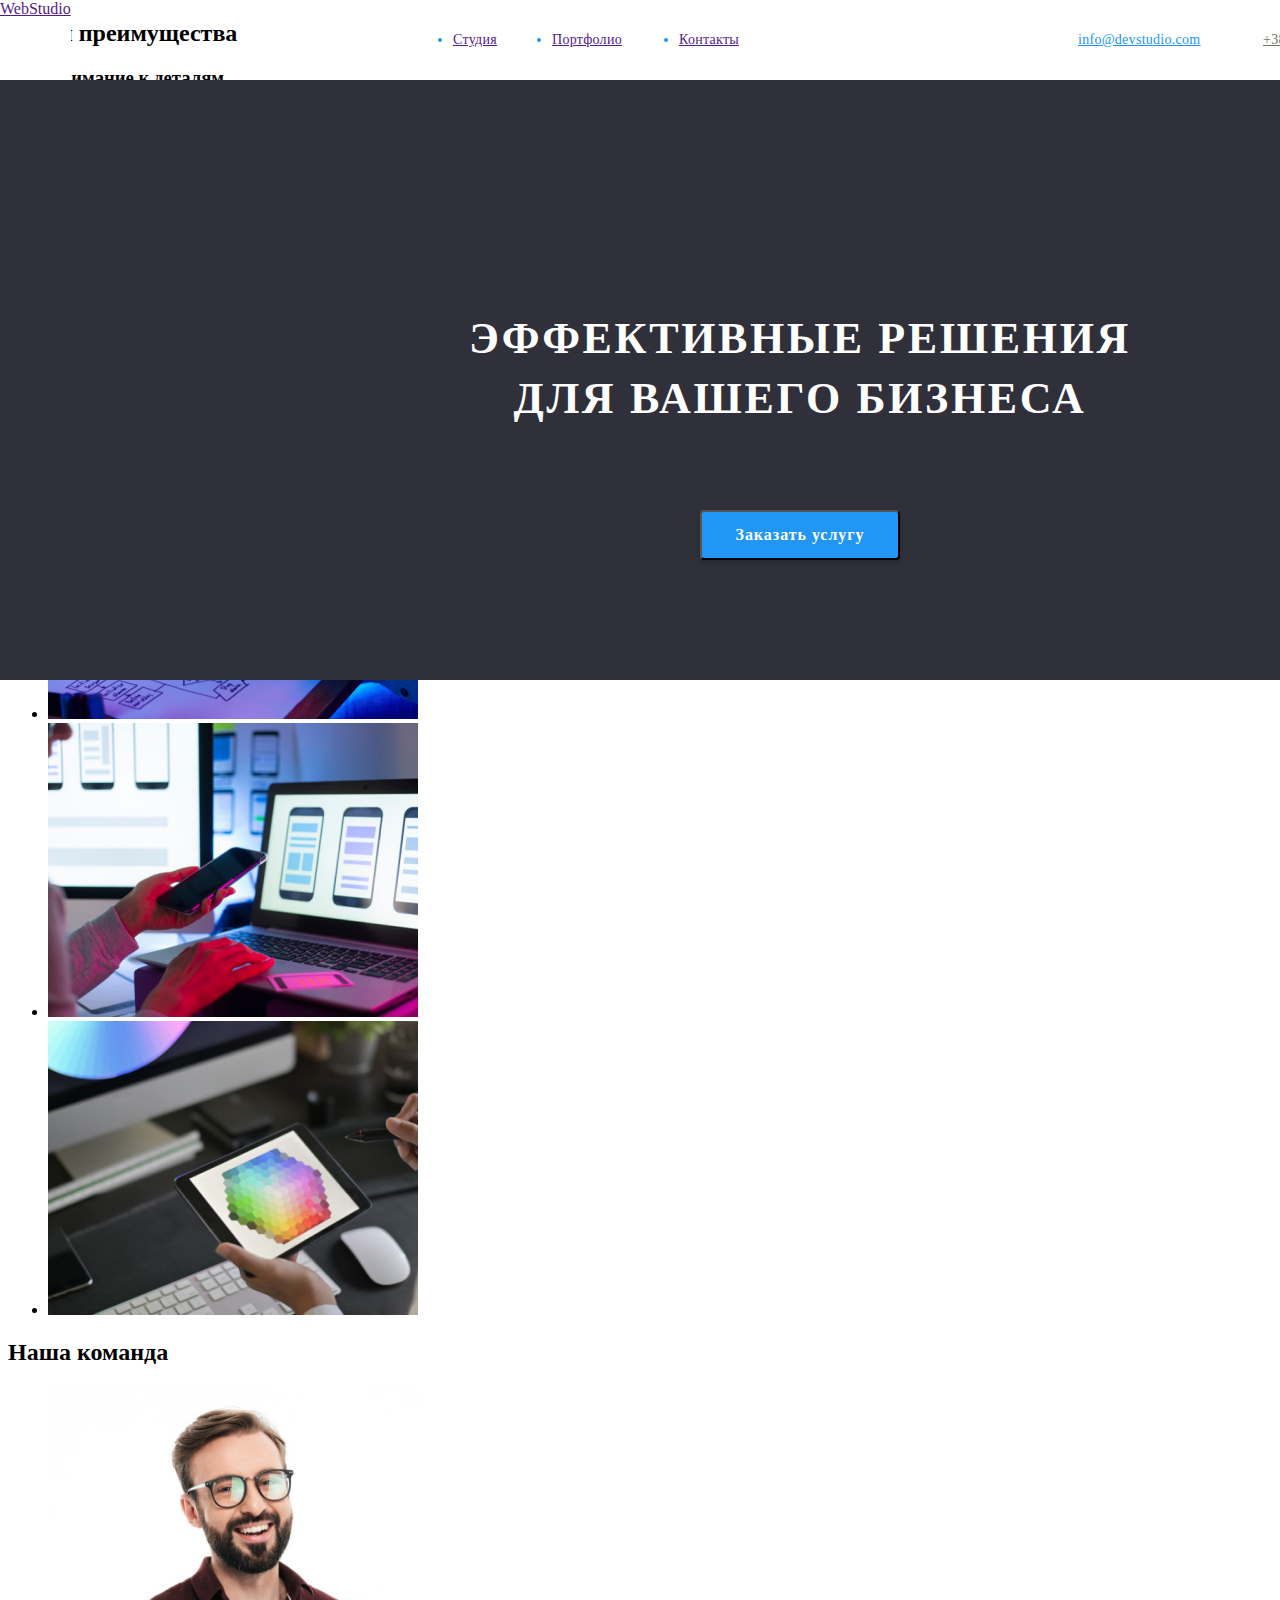
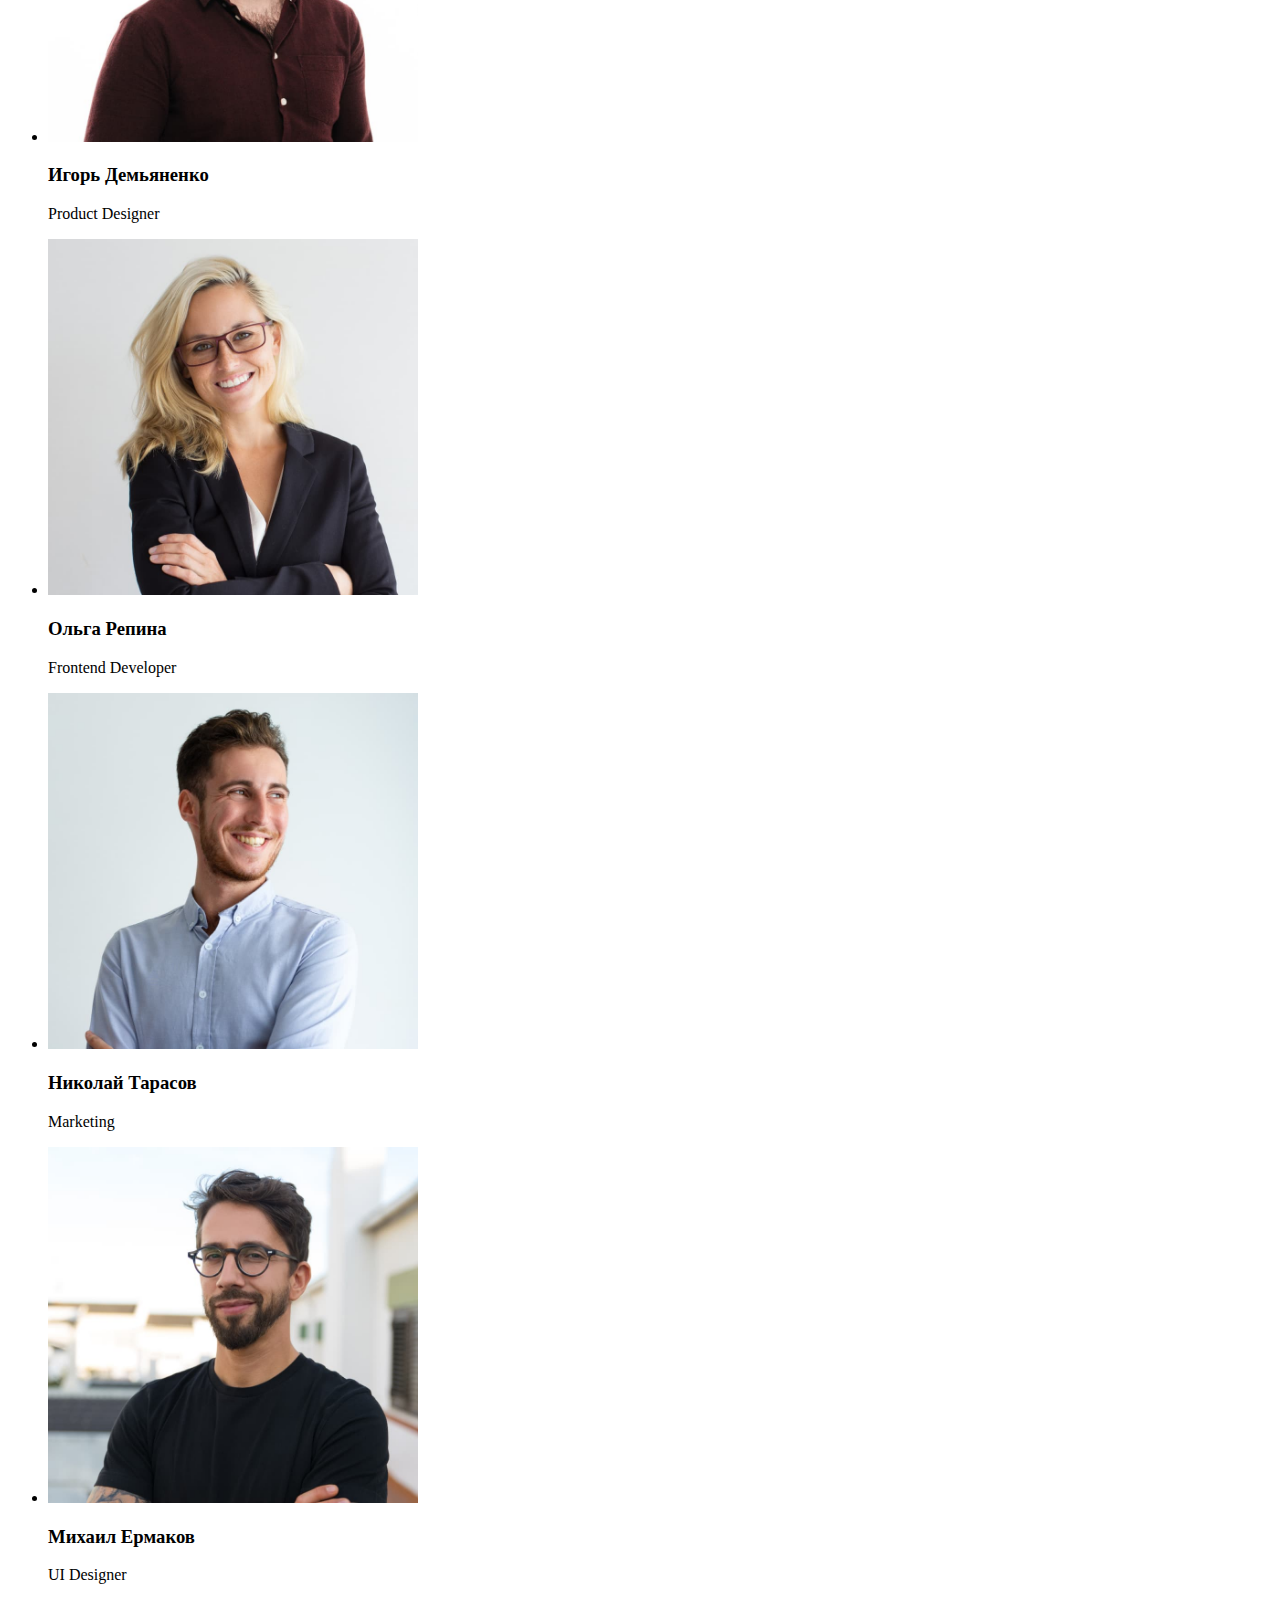
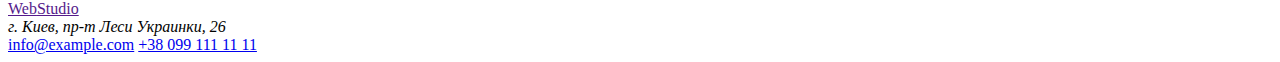
==== Index.html @ dd36829d "Copy" ====
<!DOCTYPE html>
<html lang="ru">
<head>
    <meta charset="UTF-8">
    <meta http-equiv="X-UA-Compatible" content="IE=edge">
    <meta name="viewport" content="width=device-width, initial-scale=1.0">
    <link href="./css/styles.css" rel="stylesheet">
    <title>Homework</title>
</head>
<body>
    <!-- Header-->
    <header>
        <a href=""><span class="web">Web</span>Studio</a>
        <nav>
            <ul class="links">
                <li class="studio">
                    <a href=""> Студия</a>
                </li>
                <li class="portfolio">
                    <a href=""> Портфолио</a>
                </li>
                <li class="upcontact">
                    <a href=""> Контакты</a>
                </li>
            </ul>
        </nav>
        <a href="mailto:info@devstudio.com" class="upmail">info@devstudio.com</a >
        <a href="tel:+380961111111" class="upcontacts">+38 096 111 11 11</a> 
    </header>
    <main>
        <!-- Hero-->
        <section class="hero">
            <h1>Эффективные решения<br /> для вашего бизнеса</h1>
            <button type="button">Заказать услугу</button>
        </section>
        
        <!-- About us-->
        <section class="aboutus">
            <h2>Наши преимущества</h2>
            <ul>
                <li>
                    <h3>Внимание к деталям</h3>
                    <p>Идейные соображения, а также начало повседневной работы по формированию позиции.</p>
                </li>
                <li>
                    <h3>Пунктуальность</h3>
                    <p>Задача организации, в особенности же рамки и место обучения кадров влечет за собой.</p>
                </li>
                <li>
                    <h3>Планирование</h3>
                    <p>Равным образом консультация с широким активом в значительной степени обуславливает.</p>
                </li>
                <li>
                    <h3>Современные технологии</h3>
                    <p>Значимость этих проблем настолько очевидна, что реализация плановых заданий.</p>
                </li>
            </ul>            
        </section>
        
        <!-- Our work-->
        <section class="ourwork">
            <h2>Чем мы занимаемся</h2>
            <ul>
                <li><img src="./images/image1.jpg" alt="Печатает код" width="370"></li>
                <li><img src="./images/image2.jpg" alt="Выбирает тему для смартфона" width="370"></li>
                <li><img src="./images/image3.jpg" alt="Выбирает цвет на планшете" width="370"></li>
            </ul> 
        </section>
        
        <!-- Team-->
        <section class="team">
            <h2>Наша команда</h2>
            <ul>
                <li>
                    <img src="./images/image4.jpg" alt="Игорь Демьяненко" width="370">
                    <h3>Игорь Демьяненко</h3>
                    <p lang="en">Product Designer</p>
                </li>
                <li>
                    <img src="./images/image5.jpg" alt="Ольга Репина" width="370">
                    <h3>Ольга Репина</h3>
                    <p lang="en">Frontend Developer</p>
                </li>
                <li>
                    <img src="./images/image6.jpg" alt="Николай Тарасов" width="370">
                    <h3>Николай Тарасов</h3>
                    <p lang="en">Marketing</p>
                </li>
                <li>
                    <img src="./images/image7.jpg" alt="Михаил Ермаков" width="370">
                    <h3>Михаил Ермаков</h3>
                    <p lang="en">UI Designer</p>
                </li>
            </ul>
        </section>
    </main>
    <footer>
        <a href=""><span class="web">Web</span>Studio</a>
        <address>г. Киев, пр-т Леси Украинки, 26</address>
        <a href="mailto:info@devstudio.com">info@example.com</a>
        <a href="tel:+380961111111">+38 099 111 11 11</a>
    </footer>
</body>
</html>
---- css/styles.css ----
header {
  position: absolute;
  width: auto;
  height: 80px;
  left: 0px;
  top: 0px;

  background: #ffffff;
}

.webstudio {
  position: absolute;
  width: 145px;
  height: 31px;
  left: 215px;
  top: 24px;

  font-family: Raleway;
  font-style: normal;
  font-weight: bold;
  font-size: 26px;
  line-height: 31px;
  /* identical to box height */

  letter-spacing: 0.03em;

  color: #2196f3;
}

.studio {
  position: absolute;
  width: 49px;
  height: 16px;
  left: 453px;
  top: 32px;

  font-family: Roboto;
  font-style: normal;
  font-weight: 500;
  font-size: 14px;
  line-height: 16px;
  letter-spacing: 0.02em;

  color: #2196f3;
}

.portfolio {
  position: absolute;
  width: 77px;
  height: 16px;
  left: 552px;
  top: 32px;

  font-family: Roboto;
  font-style: normal;
  font-weight: 500;
  font-size: 14px;
  line-height: 16px;
  letter-spacing: 0.02em;

  color: #2196f3;
}

.upcontact {
  position: absolute;
  width: 68px;
  height: 16px;
  left: 679px;
  top: 32px;

  font-family: Roboto;
  font-style: normal;
  font-weight: 500;
  font-size: 14px;
  line-height: 16px;
  letter-spacing: 0.02em;

  color: #2196f3;
}
.upcontacts {
  position: absolute;
  width: 122px;
  height: 16px;
  left: 1263px;
  top: 32px;

  font-family: Roboto;
  font-style: normal;
  font-weight: 500;
  font-size: 14px;
  line-height: 16px;
  letter-spacing: 0.02em;

  color: #757575;
}

.upmail {
  position: absolute;
  width: 135px;
  height: 16px;
  left: 1078px;
  top: 32px;

  font-family: Roboto;
  font-style: normal;
  font-weight: 500;
  font-size: 14px;
  line-height: 16px;
  letter-spacing: 0.02em;

  color: #2196f3;
}

.hero {
  position: absolute;
  width: 1600px;
  height: 600px;
  left: 0px;
  top: 80px;

  background: #2f303a;
}

h1 {
  position: absolute;
  width: 696px;
  height: 120px;
  left: 452px;
  top: 200px;

  font-family: Roboto;
  font-style: normal;
  font-weight: 900;
  font-size: 44px;
  line-height: 60px;
  /* or 136% */

  text-align: center;
  letter-spacing: 0.06em;
  text-transform: uppercase;

  color: #ffffff;
}

button {
  position: absolute;
  width: 200px;
  height: 50px;
  left: 700px;
  top: 430px;
  background: #2196f3;
  box-shadow: 0px 4px 4px rgba(0, 0, 0, 0.15);
  border-radius: 4px;
  font-family: roboto;
  font-style: normal;
  font-weight: bold;
  font-size: 16px;
  line-height: 30px;
  letter-spacing: 0.06em;
  color: #ffffff;
}
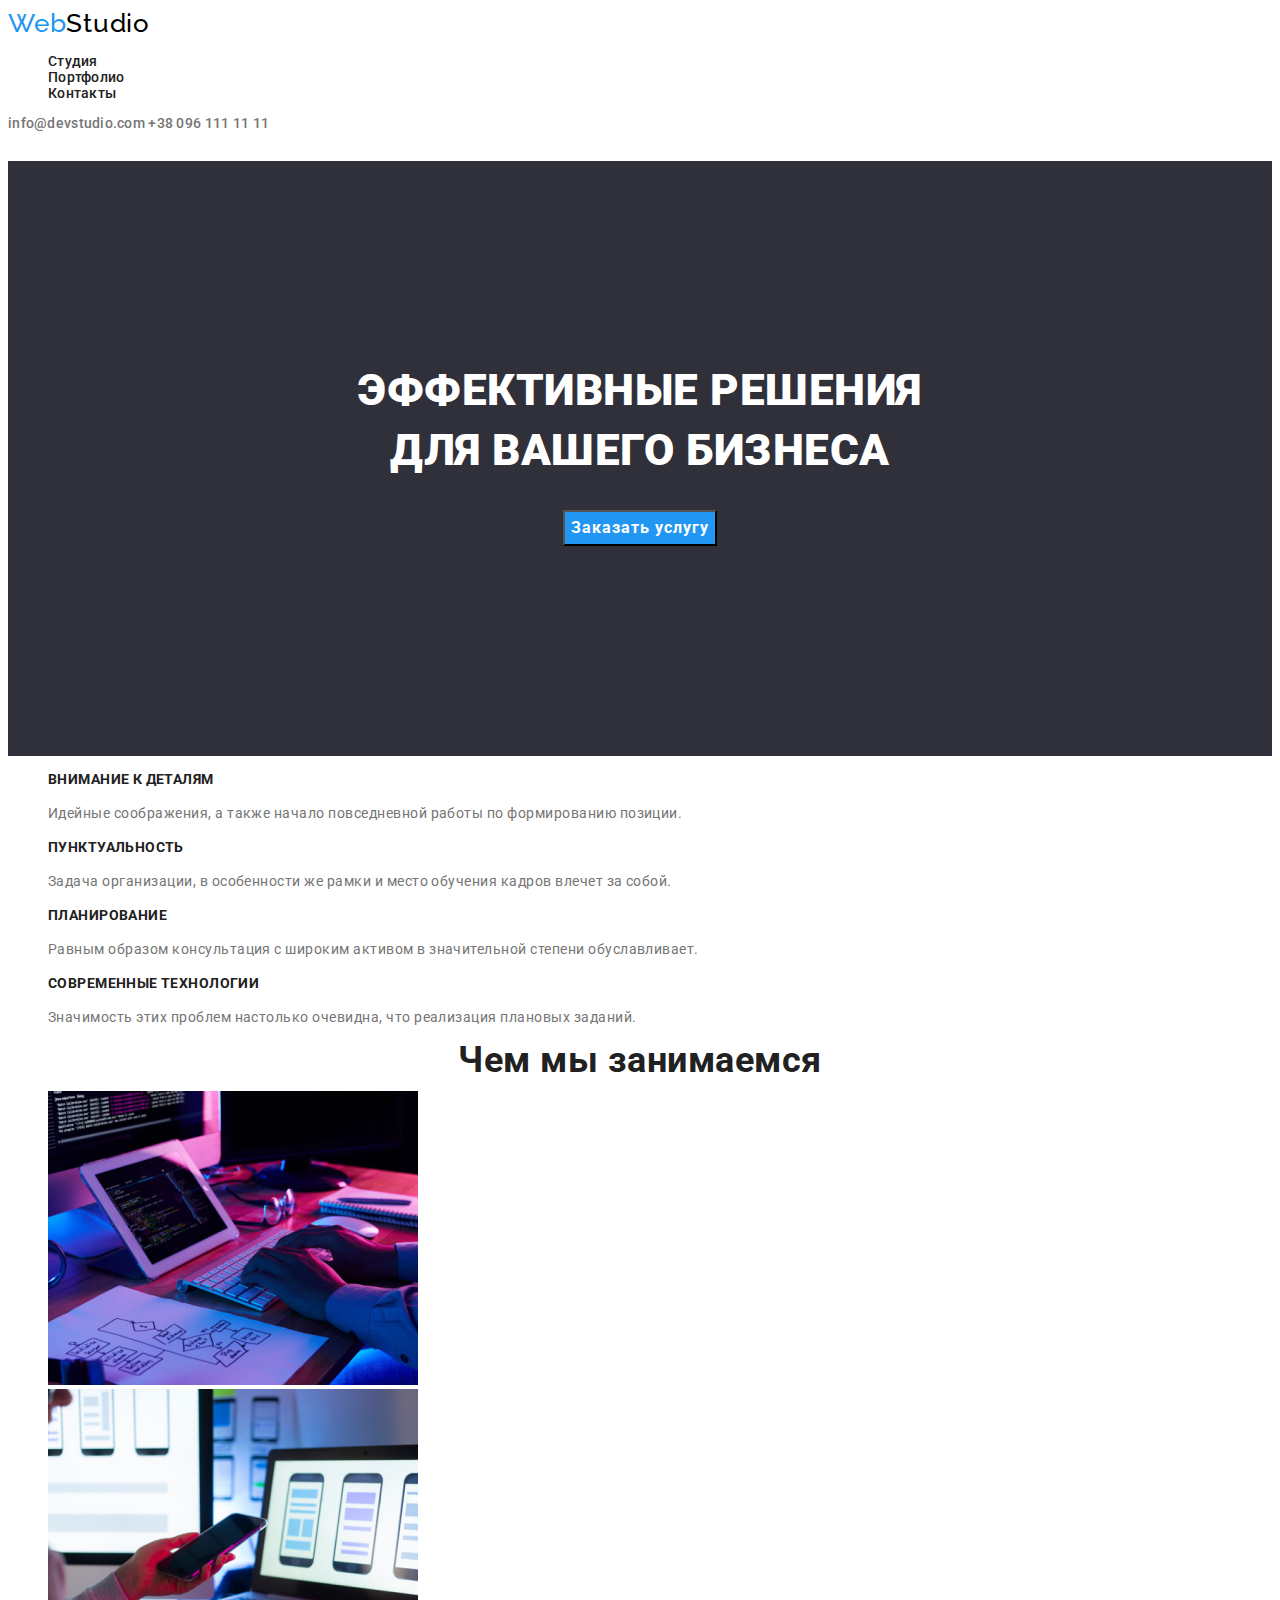
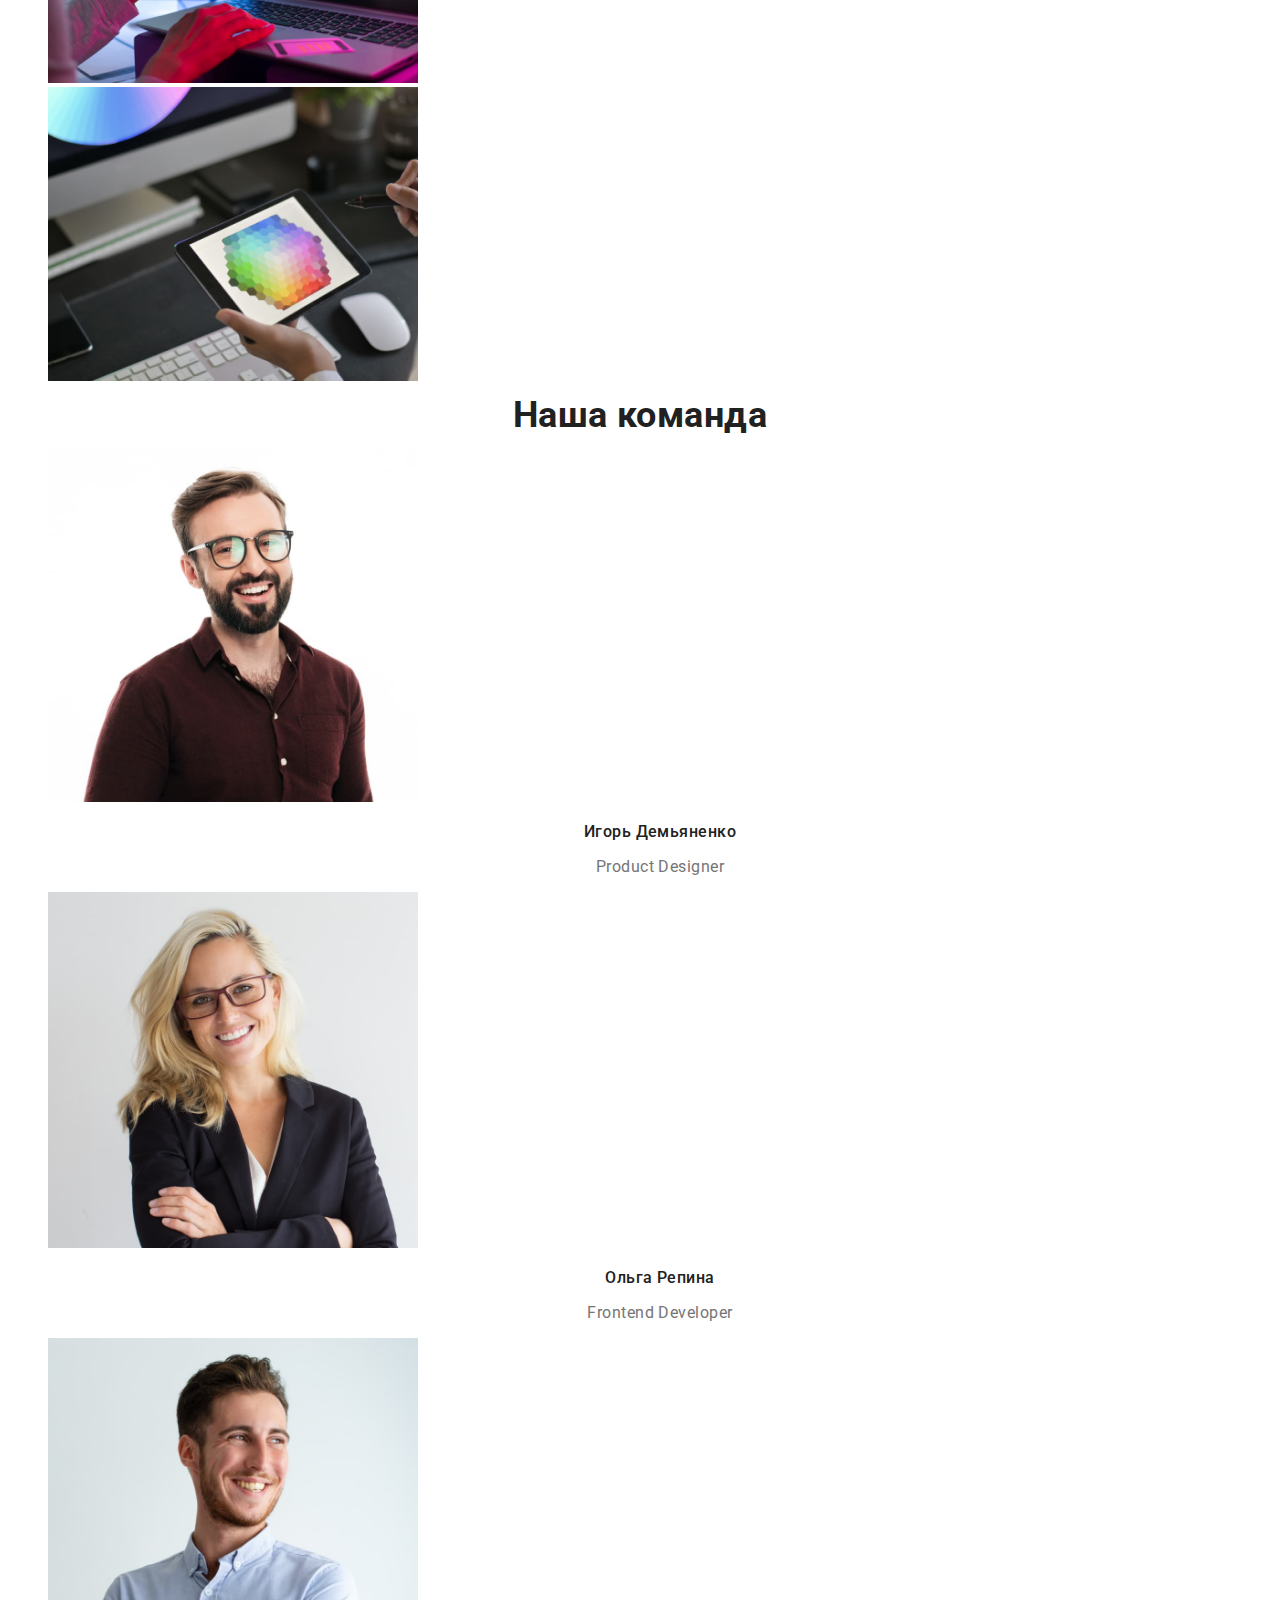
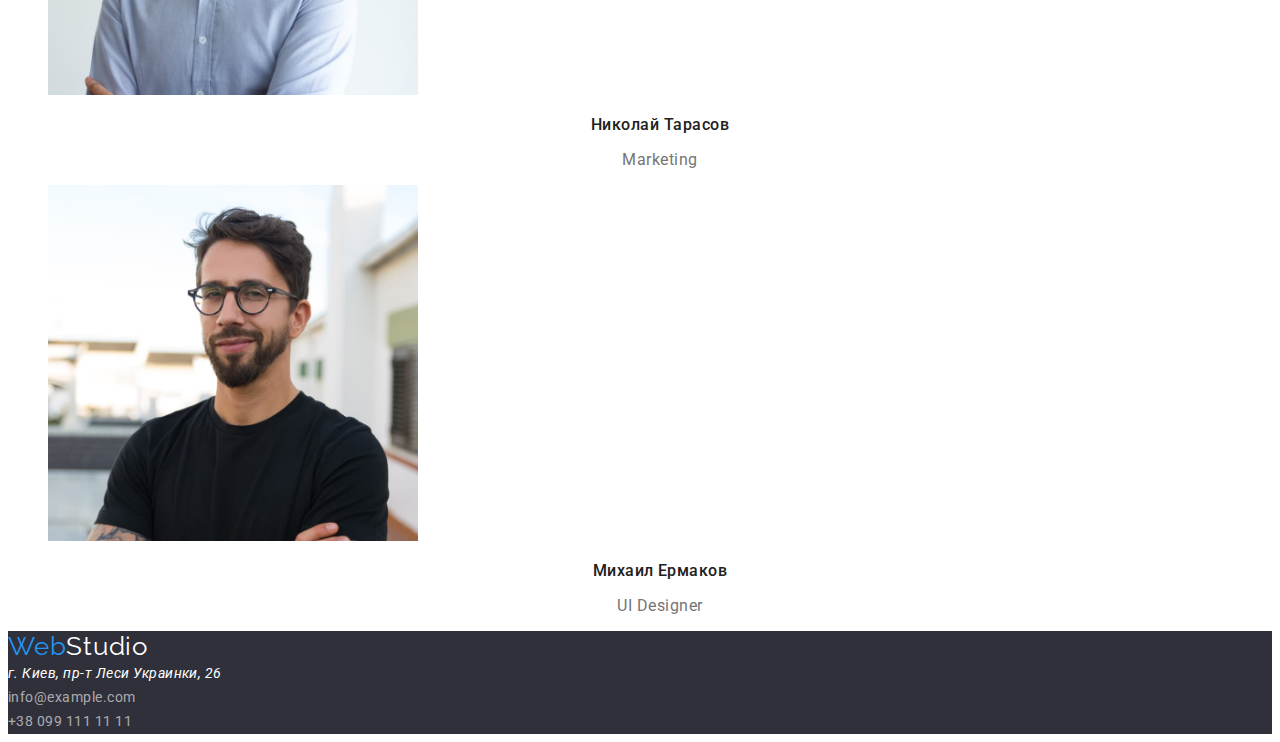
==== commit 46def57a: "css added" ====
--- a/Index.html
+++ b/Index.html
@@ -4,55 +4,61 @@
     <meta charset="UTF-8">
     <meta http-equiv="X-UA-Compatible" content="IE=edge">
     <meta name="viewport" content="width=device-width, initial-scale=1.0">
+    <link rel="preconnect" href="https://fonts.googleapis.com">
+    <link rel="preconnect" href="https://fonts.gstatic.com" crossorigin>
+    <link href="https://fonts.googleapis.com/css2?family=Raleway:wght@700&family=Roboto:wght@400;500;900&display=swap"
+        rel="stylesheet">
     <link href="./css/styles.css" rel="stylesheet">
     <title>Homework</title>
 </head>
 <body>
     <!-- Header-->
     <header>
-        <a href=""><span class="web">Web</span>Studio</a>
+        <a href="" class="logo"><span class="web">Web</span>Studio</a>
         <nav>
-            <ul class="links">
-                <li class="studio">
-                    <a href=""> Студия</a>
+            <ul class="nav">
+                <li>
+                    <a href="" class="nav-link"> Студия</a>
                 </li>
-                <li class="portfolio">
-                    <a href=""> Портфолио</a>
+                <li>
+                    <a href="./portffolio.html" class="nav-link"> Портфолио</a>
                 </li>
-                <li class="upcontact">
-                    <a href=""> Контакты</a>
+                <li>
+                    <a href="" class="nav-link"> Контакты</a>
                 </li>
             </ul>
         </nav>
-        <a href="mailto:info@devstudio.com" class="upmail">info@devstudio.com</a >
-        <a href="tel:+380961111111" class="upcontacts">+38 096 111 11 11</a> 
+        <a href="mailto:info@devstudio.com" class="contact">info@devstudio.com</a >
+        <a href="tel:+380961111111" class="contact">+38 096 111 11 11</a> 
     </header>
     <main>
         <!-- Hero-->
         <section class="hero">
             <h1>Эффективные решения<br /> для вашего бизнеса</h1>
-            <button type="button">Заказать услугу</button>
+            <div class="button">
+                <button>Заказать услугу</button>
+            </div>
         </section>
         
         <!-- About us-->
-        <section class="aboutus">
-            <h2>Наши преимущества</h2>
+        <section class="us">
+            <h2 hidden>Наши преимущества</h2>
             <ul>
                 <li>
-                    <h3>Внимание к деталям</h3>
-                    <p>Идейные соображения, а также начало повседневной работы по формированию позиции.</p>
+                    <h3 class="us-headline">Внимание к деталям</h3>
+                    <p class="us-title">Идейные соображения, а также начало повседневной работы по формированию позиции.</p>
                 </li>
                 <li>
-                    <h3>Пунктуальность</h3>
-                    <p>Задача организации, в особенности же рамки и место обучения кадров влечет за собой.</p>
+                    <h3 class="us-headline">Пунктуальность</h3>
+                    <p class="us-title">Задача организации, в особенности же рамки и место обучения кадров влечет за собой.</p>
                 </li>
                 <li>
-                    <h3>Планирование</h3>
-                    <p>Равным образом консультация с широким активом в значительной степени обуславливает.</p>
+                    <h3 class="us-headline">Планирование</h3>
+                    <p class="us-title">Равным образом консультация с широким активом в значительной степени обуславливает.</p>
                 </li>
                 <li>
-                    <h3>Современные технологии</h3>
-                    <p>Значимость этих проблем настолько очевидна, что реализация плановых заданий.</p>
+                    <h3 class="us-headline">Современные технологии</h3>
+                    <p class="us-title">Значимость этих проблем настолько очевидна, что реализация плановых заданий.</p>
                 </li>
             </ul>            
         </section>
@@ -73,31 +79,31 @@
             <ul>
                 <li>
                     <img src="./images/image4.jpg" alt="Игорь Демьяненко" width="370">
-                    <h3>Игорь Демьяненко</h3>
-                    <p lang="en">Product Designer</p>
+                    <h3 class="employee">Игорь Демьяненко</h3>
+                    <p lang="en" class="profession">Product Designer</p>
                 </li>
                 <li>
                     <img src="./images/image5.jpg" alt="Ольга Репина" width="370">
-                    <h3>Ольга Репина</h3>
-                    <p lang="en">Frontend Developer</p>
+                    <h3 class="employee">Ольга Репина</h3>
+                    <p lang="en" class="profession">Frontend Developer</p>
                 </li>
                 <li>
                     <img src="./images/image6.jpg" alt="Николай Тарасов" width="370">
-                    <h3>Николай Тарасов</h3>
-                    <p lang="en">Marketing</p>
+                    <h3 class="employee">Николай Тарасов</h3>
+                    <p lang="en" class="profession">Marketing</p>
                 </li>
                 <li>
                     <img src="./images/image7.jpg" alt="Михаил Ермаков" width="370">
-                    <h3>Михаил Ермаков</h3>
-                    <p lang="en">UI Designer</p>
+                    <h3 class="employee">Михаил Ермаков</h3>
+                    <p lang="en" class="profession">UI Designer</p>
                 </li>
             </ul>
         </section>
     </main>
     <footer>
-        <a href=""><span class="web">Web</span>Studio</a>
+        <a href="" class="logo"><span class="web">Web</span>Studio</a>
         <address>г. Киев, пр-т Леси Украинки, 26</address>
-        <a href="mailto:info@devstudio.com">info@example.com</a>
+        <a href="mailto:info@devstudio.com">info@example.com</a> <br>
         <a href="tel:+380961111111">+38 099 111 11 11</a>
     </footer>
 </body>
--- a/css/styles.css
+++ b/css/styles.css
@@ -1,161 +1,210 @@
+/* Colors
+main-color #FFFFFF
+bg-color #F5F4FA
+bg-alternate-color #2F303A
+headline-color #212121
+text-color #757575
+accent-color #2196F3
+textoppacity-color rgba(255, 255, 255, 0.6);
+*/
+
+/* Styles
+Raleway, style - normal, bold (700)
+Roboto, style - normal, semi-bold (500)
+Roboto, style - normal, bold (900)
+Roboto, style - normal, normal (400)
+
+
+*/
+
+:root {
+  --main-color: #ffffff;
+  --bg-color: #f5f4fa;
+  --bg-alternate-color: #2f303a;
+  --headline-color: #212121;
+  --text-color: #757575;
+  --accent-color: #2196f3;
+  --textoppacity-color: rgba(255, 255, 255, 0.6);
+  --nav_logo-color: #000000;
+}
+
+/* Global */
+
+body {
+  color: var(--text-color);
+  background-color: var(--main-color);
+
+  font-family: roboto;
+  font-weight: 400;
+  letter-spacing: 0.03em;
+}
+
+a {
+  text-decoration: none;
+}
+
+li {
+  list-style-type: none;
+}
+
 header {
-  position: absolute;
-  width: auto;
-  height: 80px;
-  left: 0px;
-  top: 0px;
-
-  background: #ffffff;
-}
-
-.webstudio {
-  position: absolute;
-  width: 145px;
-  height: 31px;
-  left: 215px;
-  top: 24px;
-
-  font-family: Raleway;
-  font-style: normal;
-  font-weight: bold;
+  font-weight: 500;
+  font-size: 14px;
+  line-height: 1.15;
+  letter-spacing: 0.02em;
+}
+
+/* logo */
+
+.logo {
+  color: var(--nav_logo-color);
+
+  text-decoration: none;
+  font-family: 'Raleway', sans-serif;
   font-size: 26px;
-  line-height: 31px;
-  /* identical to box height */
-
+  line-height: 1.2;
   letter-spacing: 0.03em;
-
-  color: #2196f3;
-}
-
-.studio {
-  position: absolute;
-  width: 49px;
-  height: 16px;
-  left: 453px;
-  top: 32px;
+}
+
+.logo .web {
+  color: var(--accent-color);
+}
+
+/* Header */
+
+.nav-link {
+  color: var(--headline-color);
+}
+
+.contact {
+  color: var(--text-color);
+  text-decoration: none;
+}
+
+.nav-link:hover,
+.nav-link:focus,
+.contact:hover,
+.contact:focus {
+  color: var(--accent-color);
+}
+
+/* Hero */
+
+.hero {
+  background-color: var(--bg-alternate-color);
+}
+
+.hero h1 {
+  color: #ffffff;
+
+  font-weight: 900;
+  font-size: 44px;
+  line-height: 1.36;
+  text-align: center;
+  text-transform: uppercase;
+
+  padding-top: 200px;
+}
+
+.button {
+  display: flex;
+  justify-content: center;
+  padding-bottom: 210px;
+}
+
+.button button {
+  color: var(--main-color);
+  background-color: var(--accent-color);
 
   font-family: Roboto;
   font-style: normal;
+  font-weight: 700;
+  font-size: 16px;
+  line-height: 1.88;
+
+  display: flex;
+  align-items: center;
+  text-align: center;
+  letter-spacing: 0.06em;
+}
+
+/* About us */
+.us-headline {
+  color: var(--headline-color);
+
+  font-weight: 700;
+  font-size: 14px;
+  line-height: 1.14;
+  letter-spacing: 0.03em;
+  text-transform: uppercase;
+}
+
+.us-title {
+  font-size: 14px;
+  line-height: 1.71;
+}
+
+/* Our work */
+
+.ourwork h2 {
+  color: var(--headline-color);
+
+  font-weight: 700;
+  font-size: 36px;
+  line-height: 1.17px;
+  text-align: center;
+}
+
+/* Team */
+
+.team h2 {
+  color: var(--headline-color);
+
+  font-weight: 700;
+  font-size: 36px;
+  line-height: 1.17px;
+  text-align: center;
+}
+
+.employee {
+  color: var(--headline-color);
+
   font-weight: 500;
-  font-size: 14px;
-  line-height: 16px;
-  letter-spacing: 0.02em;
-
-  color: #2196f3;
-}
-
-.portfolio {
-  position: absolute;
-  width: 77px;
-  height: 16px;
-  left: 552px;
-  top: 32px;
-
-  font-family: Roboto;
-  font-style: normal;
-  font-weight: 500;
-  font-size: 14px;
-  line-height: 16px;
-  letter-spacing: 0.02em;
-
-  color: #2196f3;
-}
-
-.upcontact {
-  position: absolute;
-  width: 68px;
-  height: 16px;
-  left: 679px;
-  top: 32px;
-
-  font-family: Roboto;
-  font-style: normal;
-  font-weight: 500;
-  font-size: 14px;
-  line-height: 16px;
-  letter-spacing: 0.02em;
-
-  color: #2196f3;
-}
-.upcontacts {
-  position: absolute;
-  width: 122px;
-  height: 16px;
-  left: 1263px;
-  top: 32px;
-
-  font-family: Roboto;
-  font-style: normal;
-  font-weight: 500;
-  font-size: 14px;
-  line-height: 16px;
-  letter-spacing: 0.02em;
-
-  color: #757575;
-}
-
-.upmail {
-  position: absolute;
-  width: 135px;
-  height: 16px;
-  left: 1078px;
-  top: 32px;
-
-  font-family: Roboto;
-  font-style: normal;
-  font-weight: 500;
-  font-size: 14px;
-  line-height: 16px;
-  letter-spacing: 0.02em;
-
-  color: #2196f3;
-}
-
-.hero {
-  position: absolute;
-  width: 1600px;
-  height: 600px;
-  left: 0px;
-  top: 80px;
-
-  background: #2f303a;
-}
-
-h1 {
-  position: absolute;
-  width: 696px;
-  height: 120px;
-  left: 452px;
-  top: 200px;
-
-  font-family: Roboto;
-  font-style: normal;
-  font-weight: 900;
-  font-size: 44px;
-  line-height: 60px;
-  /* or 136% */
-
-  text-align: center;
-  letter-spacing: 0.06em;
-  text-transform: uppercase;
-
-  color: #ffffff;
-}
-
-button {
-  position: absolute;
-  width: 200px;
-  height: 50px;
-  left: 700px;
-  top: 430px;
-  background: #2196f3;
-  box-shadow: 0px 4px 4px rgba(0, 0, 0, 0.15);
-  border-radius: 4px;
-  font-family: roboto;
-  font-style: normal;
-  font-weight: bold;
   font-size: 16px;
-  line-height: 30px;
-  letter-spacing: 0.06em;
-  color: #ffffff;
-}
+  line-height: 1.19;
+  /* identical to box height */
+
+  text-align: center;
+}
+
+.profession {
+  font-size: 16px;
+  line-height: 1.19;
+  /* identical to box height */
+
+  text-align: center;
+}
+
+/* footer */
+
+footer {
+  background-color: var(--bg-alternate-color);
+}
+
+footer .logo {
+  color: var(--main-color);
+}
+
+footer address {
+  color: var(--main-color);
+
+  font-size: 14px;
+  line-height: 1.71;
+}
+
+footer a {
+  color: var(--textoppacity-color);
+
+  font-size: 14px;
+  line-height: 1.71;
+}
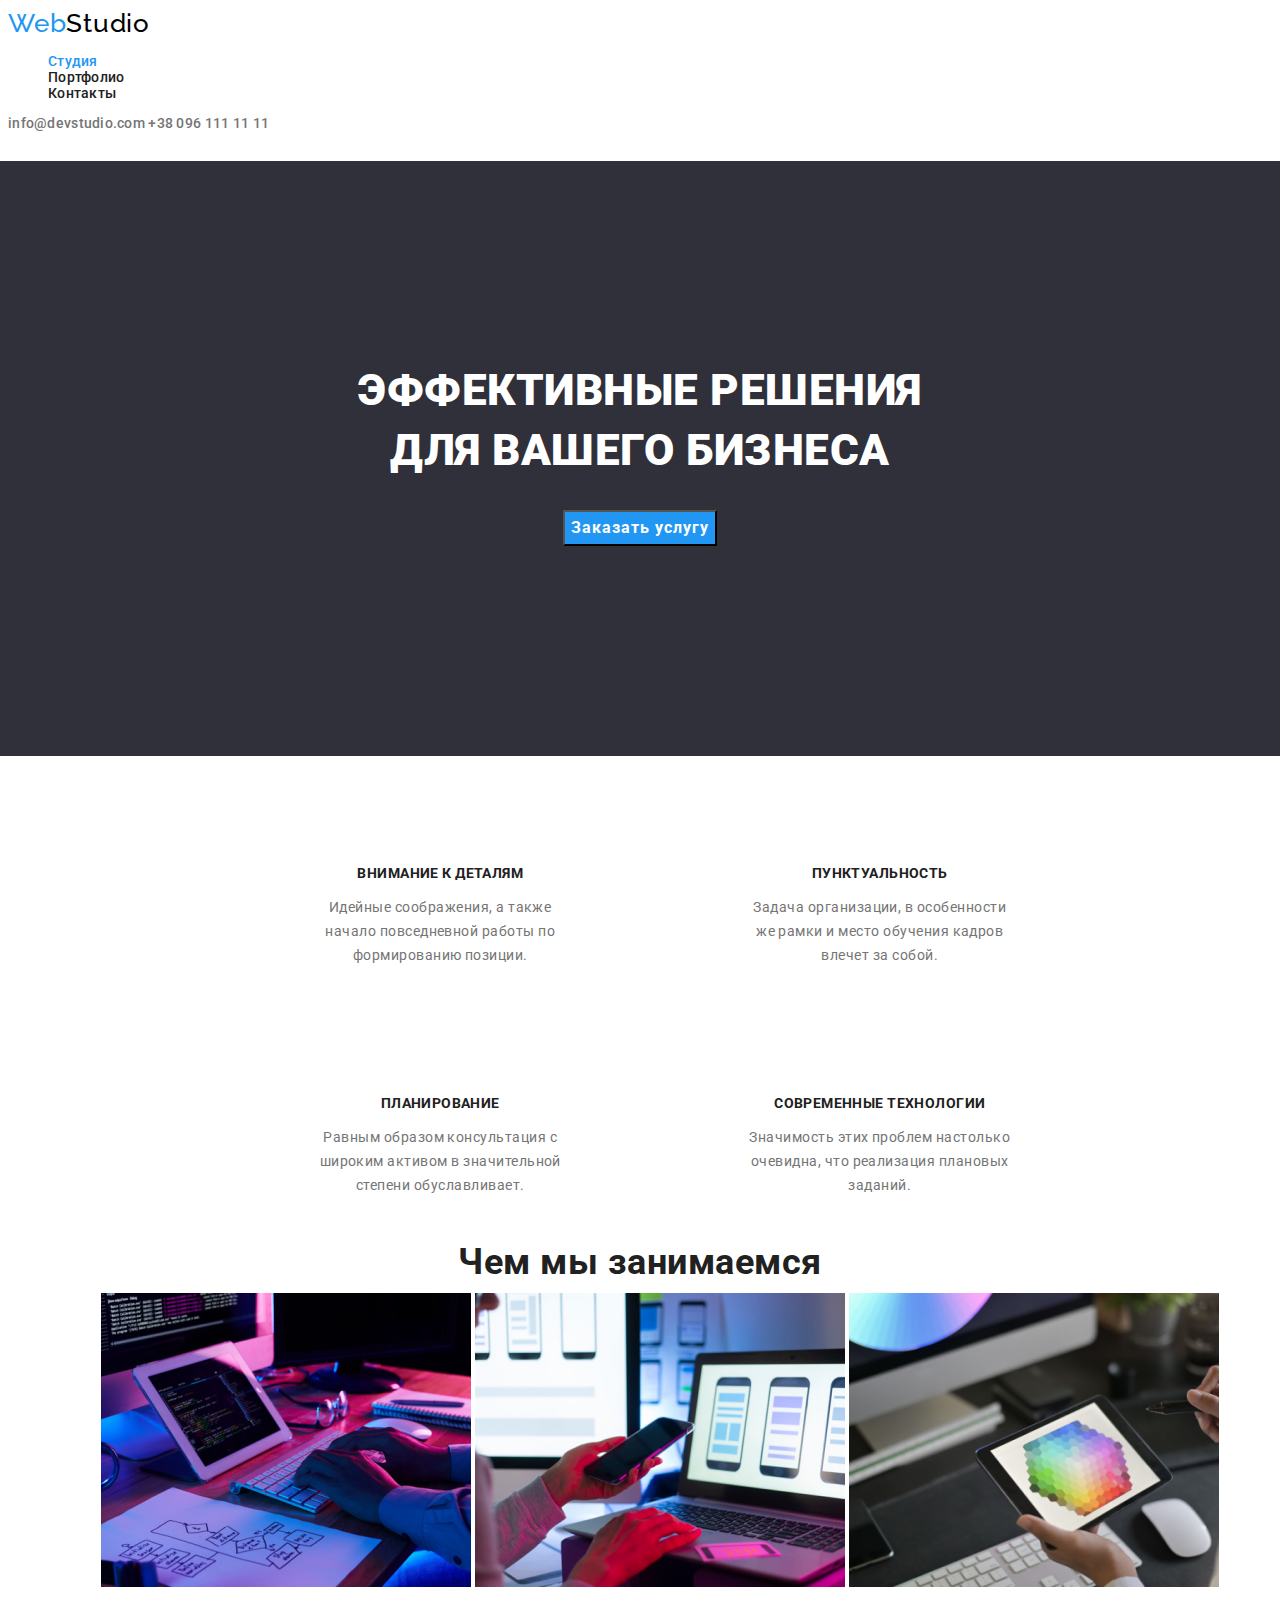
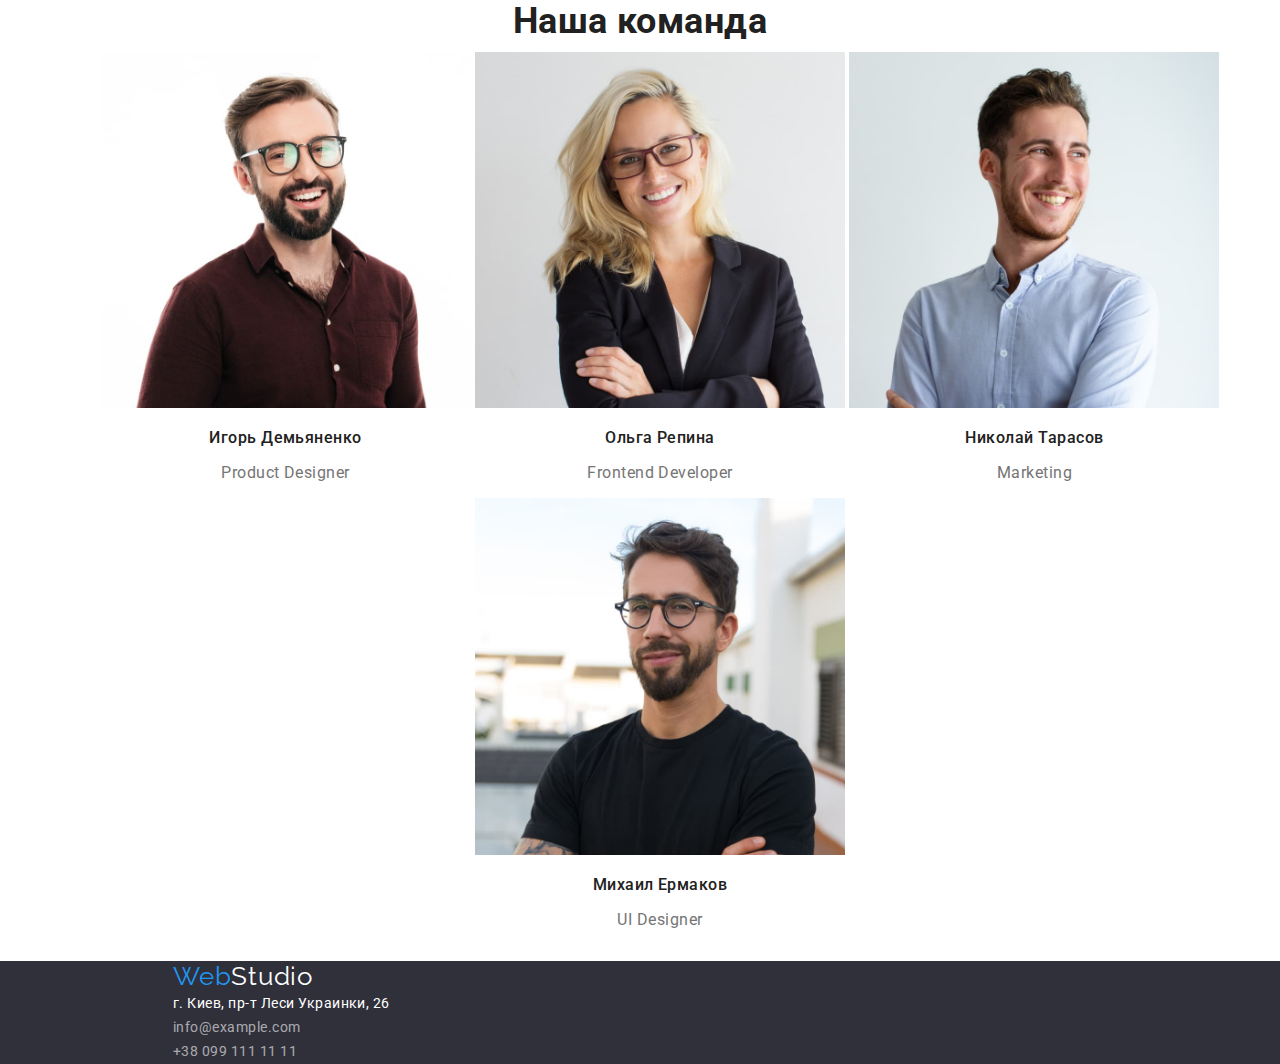
==== commit 88f4cff9: "Add some possitioning" ====
--- a/Index.html
+++ b/Index.html
@@ -18,7 +18,7 @@
         <nav>
             <ul class="nav">
                 <li>
-                    <a href="" class="nav-link"> Студия</a>
+                    <a href="" class="nav-link current-page"> Студия</a>
                 </li>
                 <li>
                     <a href="./portffolio.html" class="nav-link"> Портфолио</a>
@@ -35,7 +35,7 @@
         <!-- Hero-->
         <section class="hero">
             <h1>Эффективные решения<br /> для вашего бизнеса</h1>
-            <div class="button">
+            <div class="hero-button">
                 <button>Заказать услугу</button>
             </div>
         </section>
@@ -43,7 +43,7 @@
         <!-- About us-->
         <section class="us">
             <h2 hidden>Наши преимущества</h2>
-            <ul>
+            <ul class="us-benefits">
                 <li>
                     <h3 class="us-headline">Внимание к деталям</h3>
                     <p class="us-title">Идейные соображения, а также начало повседневной работы по формированию позиции.</p>
@@ -66,33 +66,34 @@
         <!-- Our work-->
         <section class="ourwork">
             <h2>Чем мы занимаемся</h2>
-            <ul>
-                <li><img src="./images/image1.jpg" alt="Печатает код" width="370"></li>
-                <li><img src="./images/image2.jpg" alt="Выбирает тему для смартфона" width="370"></li>
-                <li><img src="./images/image3.jpg" alt="Выбирает цвет на планшете" width="370"></li>
+            <ul class="ourwork-allign">
+                <li class="ourwork-pictures"><img src="./images/image1.jpg" alt="Печатает код" width="370"></li>
+                <li class="ourwork-pictures"><img src="./images/image2.jpg" alt="Выбирает тему для смартфона" width="370"></li>
+                <li class="ourwork-pictures"><img src="./images/image3.jpg" alt="Выбирает цвет на планшете" width="370"></li>
             </ul> 
         </section>
         
         <!-- Team-->
         <section class="team">
             <h2>Наша команда</h2>
-            <ul>
-                <li>
+            <ul class="team-work">
+                <li class="team-block">
                     <img src="./images/image4.jpg" alt="Игорь Демьяненко" width="370">
-                    <h3 class="employee">Игорь Демьяненко</h3>
-                    <p lang="en" class="profession">Product Designer</p>
+                   <h3 class="employee">Игорь Демьяненко</h3>
+                   <p lang="en" class="profession">Product Designer</p>
+                                    
                 </li>
-                <li>
+                <li class="team-block">
                     <img src="./images/image5.jpg" alt="Ольга Репина" width="370">
                     <h3 class="employee">Ольга Репина</h3>
                     <p lang="en" class="profession">Frontend Developer</p>
                 </li>
-                <li>
+                <li class="team-block">
                     <img src="./images/image6.jpg" alt="Николай Тарасов" width="370">
                     <h3 class="employee">Николай Тарасов</h3>
                     <p lang="en" class="profession">Marketing</p>
                 </li>
-                <li>
+                <li class="team-block">
                     <img src="./images/image7.jpg" alt="Михаил Ермаков" width="370">
                     <h3 class="employee">Михаил Ермаков</h3>
                     <p lang="en" class="profession">UI Designer</p>
--- a/css/styles.css
+++ b/css/styles.css
@@ -34,8 +34,7 @@
   color: var(--text-color);
   background-color: var(--main-color);
 
-  font-family: roboto;
-  font-weight: 400;
+  font-family: 'roboto', sans-serif;
   letter-spacing: 0.03em;
 }
 
@@ -87,11 +86,17 @@
 .contact:focus {
   color: var(--accent-color);
 }
+/* Active page color */
+.nav-link.current-page {
+  color: var(--accent-color);
+}
 
 /* Hero */
 
 .hero {
   background-color: var(--bg-alternate-color);
+  margin-left: -50px;
+  margin-right: -50px;
 }
 
 .hero h1 {
@@ -106,13 +111,13 @@
   padding-top: 200px;
 }
 
-.button {
+.hero-button {
   display: flex;
   justify-content: center;
   padding-bottom: 210px;
 }
 
-.button button {
+.hero-button button {
   color: var(--main-color);
   background-color: var(--accent-color);
 
@@ -144,6 +149,19 @@
   line-height: 1.71;
 }
 
+.us-benefits > li {
+  display: inline-block;
+
+  width: 275px;
+  height: 70px;
+  padding: 50px;
+  margin: 30px;
+}
+
+.us-benefits {
+  text-align: center;
+}
+
 /* Our work */
 
 .ourwork h2 {
@@ -155,6 +173,14 @@
   text-align: center;
 }
 
+.ourwork-pictures {
+  display: inline-block;
+}
+
+.ourwork-allign {
+  text-align: center;
+}
+
 /* Team */
 
 .team h2 {
@@ -172,16 +198,25 @@
   font-weight: 500;
   font-size: 16px;
   line-height: 1.19;
-  /* identical to box height */
-
+
+  /* identical to box height - what is that ? */
   text-align: center;
 }
 
 .profession {
   font-size: 16px;
   line-height: 1.19;
-  /* identical to box height */
-
+
+  /* identical to box height - what is that ? */
+
+  text-align: center;
+}
+
+.team-block {
+  display: inline-block;
+  align-items: center;
+}
+.team-work {
   text-align: center;
 }
 
@@ -189,6 +224,11 @@
 
 footer {
   background-color: var(--bg-alternate-color);
+
+  padding-left: 215px;
+  margin-left: -50px;
+  margin-right: -50px;
+  margin-bottom: -50px;
 }
 
 footer .logo {
@@ -198,6 +238,7 @@
 footer address {
   color: var(--main-color);
 
+  font-style: normal;
   font-size: 14px;
   line-height: 1.71;
 }
@@ -208,3 +249,21 @@
   font-size: 14px;
   line-height: 1.71;
 }
+
+/* Portffolio page */
+
+/* Projects */
+
+.project-title {
+  color: var(--headline-color);
+
+  font-weight: 700;
+  font-size: 18px;
+  line-height: 2;
+  letter-spacing: 0.06em;
+}
+
+.project-filter {
+  font-size: 16px;
+  line-height: 1.88;
+}
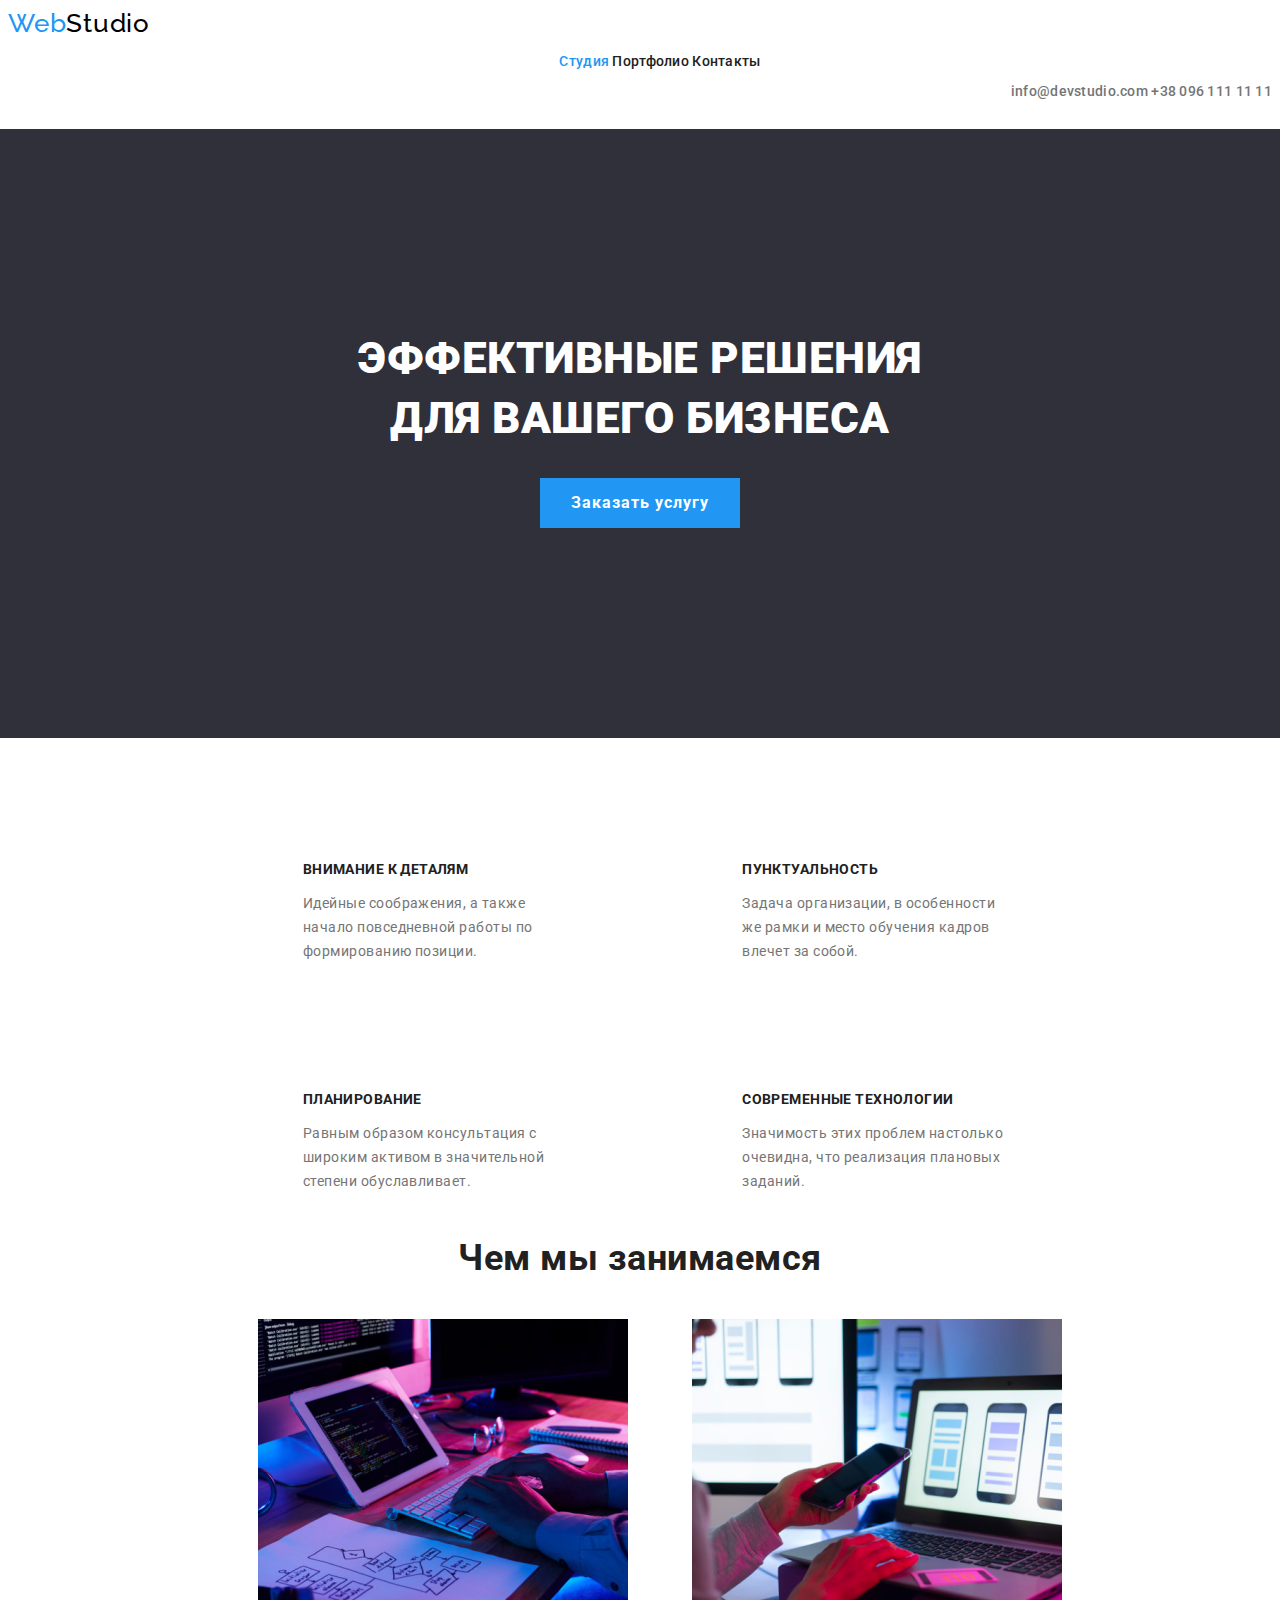
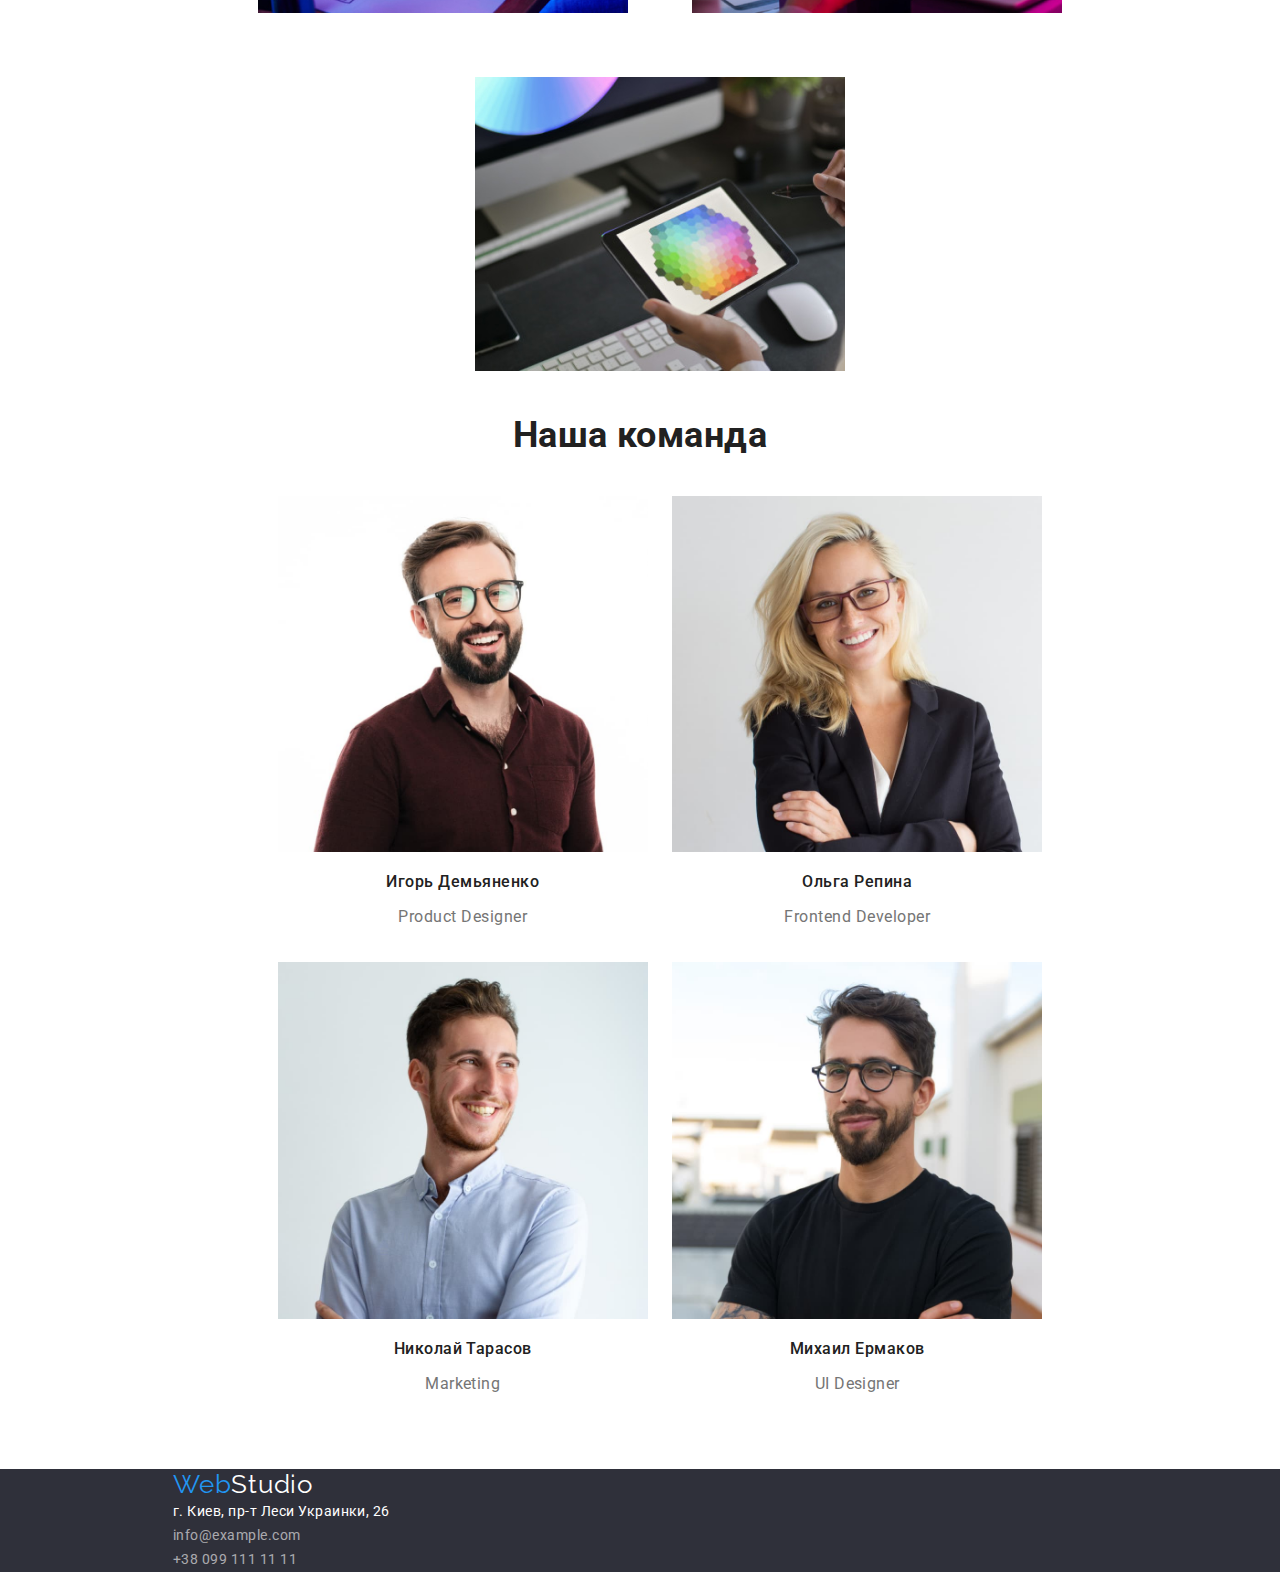
==== commit a64044b7: "Too little possitions )" ====
--- a/Index.html
+++ b/Index.html
@@ -28,8 +28,11 @@
                 </li>
             </ul>
         </nav>
-        <a href="mailto:info@devstudio.com" class="contact">info@devstudio.com</a >
-        <a href="tel:+380961111111" class="contact">+38 096 111 11 11</a> 
+        <div class="nav-contacts">
+            <a href="mailto:info@devstudio.com" class="contact">info@devstudio.com</a>
+            <a href="tel:+380961111111" class="contact">+38 096 111 11 11</a>
+        </div>
+        
     </header>
     <main>
         <!-- Hero-->
--- a/css/styles.css
+++ b/css/styles.css
@@ -80,17 +80,28 @@
   text-decoration: none;
 }
 
+.nav-contacts {
+  text-align: right;
+}
+
 .nav-link:hover,
 .nav-link:focus,
 .contact:hover,
 .contact:focus {
   color: var(--accent-color);
 }
-/* Active page color */
+
 .nav-link.current-page {
   color: var(--accent-color);
 }
 
+.nav {
+  text-align: center;
+}
+
+.nav > li {
+  display: inline-block;
+}
 /* Hero */
 
 .hero {
@@ -121,7 +132,7 @@
   color: var(--main-color);
   background-color: var(--accent-color);
 
-  font-family: Roboto;
+  font-family: 'Roboto', sans-serif;
   font-style: normal;
   font-weight: 700;
   font-size: 16px;
@@ -131,6 +142,9 @@
   align-items: center;
   text-align: center;
   letter-spacing: 0.06em;
+
+  border: none;
+  padding: 10px 31px;
 }
 
 /* About us */
@@ -150,8 +164,9 @@
 }
 
 .us-benefits > li {
-  display: inline-block;
-
+  text-align: left;
+
+  display: inline-block;
   width: 275px;
   height: 70px;
   padding: 50px;
@@ -160,6 +175,7 @@
 
 .us-benefits {
   text-align: center;
+  margin: 30px;
 }
 
 /* Our work */
@@ -175,6 +191,8 @@
 
 .ourwork-pictures {
   display: inline-block;
+
+  margin: 30px;
 }
 
 .ourwork-allign {
@@ -214,10 +232,11 @@
 
 .team-block {
   display: inline-block;
-  align-items: center;
+  margin: 10px;
 }
 .team-work {
   text-align: center;
+  margin: 50px;
 }
 
 /* footer */
@@ -267,3 +286,41 @@
   font-size: 16px;
   line-height: 1.88;
 }
+
+.project {
+  text-align: center;
+}
+
+.project-list {
+  display: inline-block;
+  padding: 50px;
+}
+
+/* Filter */
+
+.filter-button {
+  color: var(--headline-color);
+  background-color: var(--bg-color);
+
+  font-family: 'Roboto', sans-serif;
+  font-style: normal;
+  font-weight: 500;
+  font-size: 16px;
+  line-height: 1.62px;
+
+  text-align: center;
+  letter-spacing: 0.03em;
+
+  border: none;
+  padding: 18px 22px;
+}
+
+.filter-button:hover,
+.filter-button:focus {
+  color: var(--main-color);
+  background-color: var(--accent-color);
+}
+
+.filter {
+  text-align: center;
+}
